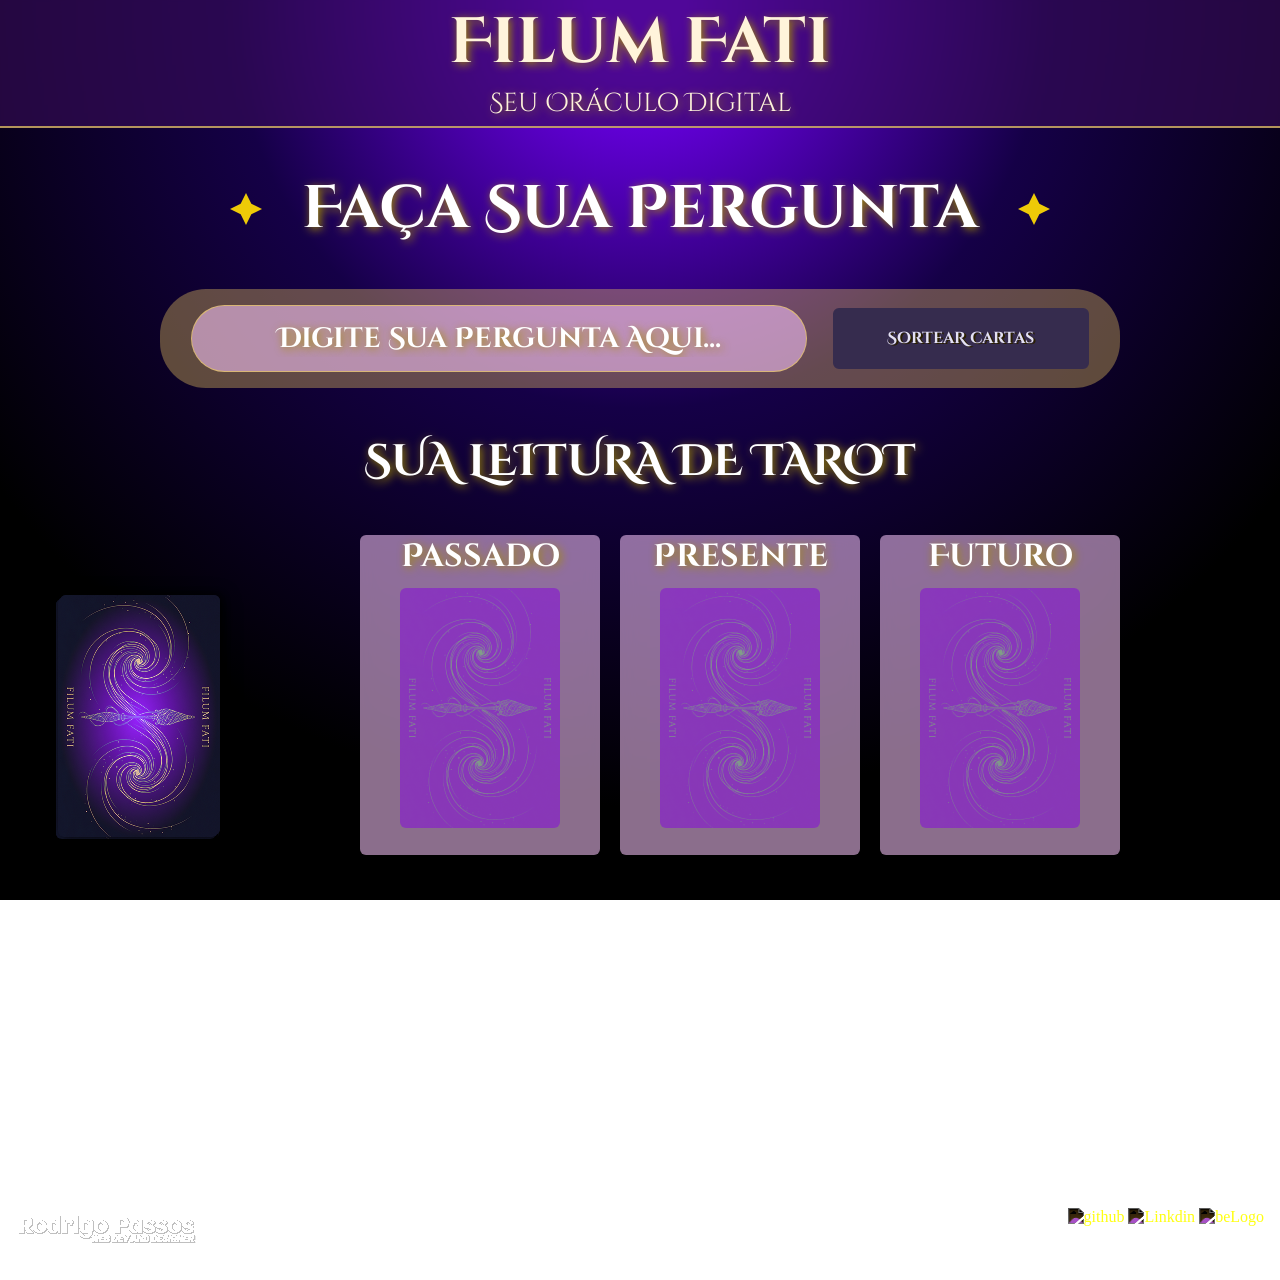
==== main.html @ f1e49e7f "updates" ====
<!doctype html>
<html lang="pt-br">
  <head>
    <meta charset="UTF-8" />
    <meta name="viewport" content="width=device-width, initial-scale=1.0" />
    <meta http-equiv="X-UA-Compatible" content="IE=edge" />
    <link rel="preconnect" href="https://fonts.googleapis.com" />
    <link rel="preconnect" href="https://fonts.gstatic.com" crossorigin />
    <link
      href="https://fonts.googleapis.com/css2?family=Bodoni+Moda:ital,opsz,wght@0,6..96,400..900;1,6..96,400..900&family=Cinzel+Decorative:wght@400;700;900&family=Cinzel:wght@400..900&family=Cookie&family=Mogra&display=swap"
      rel="stylesheet"
    />
    <link rel="stylesheet" href="./source/css/tarotStyle.css " />
    <link rel="icon" href="./assets/icon/favicon.svg " type="img" />
    <link
      href="https://fonts.googleapis.com/css2?family=Montserrat:wght@400&display=swap"
      rel="stylesheet"
    />
    <!--titulo do projeto-->
    <title>Filum Fati - Seu Oráculo Digital: Consulta e Orientação</title>
  </head>

  <body>
    <div class="background"></div>
    <!--cabeçalho do projeto-->
    <header class="cabecalho">
      <h1>Filum Fati</h1>
      <p>Seu Oráculo Digital</p>
    </header>
    <!--container do projeto-->
    <main class="container">
      <!--seção de fundo para animação-->
      <div class="backgroundCamada"></div>
      <div class="backgroundCamada1"></div>

      <!--coleta de informações do usuario-->
      <section class="frase">
        <img
          src="./assets/efeitos/diamond-thin-plus-shape.svg"
          alt="icone estrela"
        />
        <h1>Faça Sua Pergunta</h1>
        <img
          src="./assets/efeitos/diamond-thin-plus-shape.svg"
          alt="icone estrela"
        />
      </section>
      <section class="infoInput">
        <input
          id="Pergunta"
          type="text"
          autofocus
          placeholder="Digite Sua Pergunta Aqui..."
        />
        <button class="btn" id="btn" type="button">
          <audio id="Somdecarta" src="./assets/sons/card-sound.mp3"></audio>
          SorteaR cartas
        </button>
      </section>

      <!--resultado da pergunta do usuario-->
      <h2>SUA LEITURA DE TAROT</h2>
      <section class="resultado">
        <div class="cartaflip">
          <div class="deckback" id="deck1">
            <img src="./assets/cartas/backcard.png" alt="imagemCarta" />
          </div>

          <div class="deckfront" id="deck1">
            <img
              src="./assets/cartas/backcard.png"
              id="CartaPassado"
              alt="imagemCarta"
            />
          </div>
        </div>

        <div class="cartaflip2">
          <div class="deckback" id="deck"></div>

          <div class="deckfront" id="deck1">
            <img
              src="./assets/cartas/backcard.png"
              id="CartaPresente"
              alt="imagemCarta"
            />
          </div>
        </div>

        <div class="cartaflip3">
          <div class="deckback" id="deck">
            <img
              src="./assets/cartas/backcard.png"
              class="deck2"
              id="deck2"
              alt="imagemCarta"
            />
          </div>

          <div class="deckfront" id="deck1">
            <img
              src="./assets/cartas/backcard.png"
              id="CartaFuturo"
              alt="imagemCarta"
            />
          </div>
        </div>

        <!-- monte do baralho -->
        <article class="deck" id="deck">
          <div>
            <img src="./assets/cartas/backcard.png" alt="imagemCarta" />
          </div>
        </article>

        <article class="deck1" id="deck">
          <div>
            <img src="./assets/cartas/backcard.png" alt="imagemCarta" />
          </div>
        </article>

        <!-- Descrição e animação de flip -->
        <article class="carta">
          <h3>Passado</h3>
          <div class="cartacontainer">
            <img src="./assets/cartas/backcard1.png" alt="imagemCarta" />
          </div>
          <p class="descriçãoCarta1" id="descriçãoCartaPassado"></p>
        </article>

        <article class="carta">
          <h3>Presente</h3>
          <div class="cartacontainer">
            <img src="./assets/cartas/backcard1.png" alt="imagemCarta" />
          </div>

          <p class="descriçãoCarta2" id="descriçãoCartaPresente"></p>
        </article>

        <article class="carta">
          <h3>Futuro</h3>
          <div class="cartacontainer">
            <img src="./assets/cartas/backcard1.png" alt="imagemCarta" />
          </div>

          <p class="descriçãoCarta3" id="descriçãoCartaFuturo"></p>
        </article>
      </section>
    </main>

    <!--rodape do projeto-->
    <footer class="footer">
      <a
        class="footerLogo"
        href="https://linktr.ee/rodrigosteps"
        target="_blank"
      >
        <img src="./assets/icon/FOOTER2.svg" alt="logo footer" />
      </a>

      <div class="social">
        <div class="links">
          <a href="https://github.com/rodrigosteps" target="_blank">
            <img
              src="https://cdn.jsdelivr.net/gh/devicons/devicon@latest/icons/github/github-original-wordmark.svg"
              alt="github"
              id="logo1"
            />
          </a>

          <a href="https://www.linkedin.com/in/rodrigosps/" target="_blank">
            <img
              src="https://cdn.jsdelivr.net/gh/devicons/devicon@latest/icons/linkedin/linkedin-plain.svg"
              alt="Linkdin"
              id="logo3"
            />
          </a>

          <a href="https://www.behance.net/rodrigosteps" target="_blank">
            <img
              src="https://cdn.jsdelivr.net/gh/devicons/devicon@latest/icons/behance/behance-plain.svg"
              alt="beLogo"
              id="logo3"
            />
          </a>
        </div>
      </div>
    </footer>
  </body>

  <!--/////////////// Javacript ///////////////-->
  <script src="./source/js/tarotJs.js"></script>
</html>
---- source/css/tarotStyle.css ----
/*estilos gerais*/
* {
  margin: 0;
  padding: 0;
  box-sizing: border-box;
  text-decoration: none;
}

/*variaveis*/
:root {
  --fontsize: 70px;
  --borderRadius: 6px;
  --margin: 1em auto;
  --fontcolor: #fff4db;
  --panelcolor: #fdc8ff8c;
  --textH: white;
  --textShadow: 2px 2px 10px #a48f00;
  --trasition: all 0.3s ease;
  --cinzel: "Cinzel Decorative";
}

html,
body {
  width: 100%;
  height: 100vmax;
  scroll-behavior: smooth;
  scrollbar-color: #8e0cff #000000;
}

/*estilos do Background*/
.background {
  background: radial-gradient(circle,
      rgba(119, 0, 255, 1) 4%,
      rgba(21, 0, 71, 1) 37%,
      rgba(0, 0, 0, 1) 73%);
  position: fixed;
  width: 100%;
  height: 200%;
  top: -100%;
  left: 0%;
  z-index: -3;
}


.backgroundCamada {
  background-image: url(/tarotGame/assets/efeitos/granulado.png);
  opacity: 0.3;
  position: fixed;
  filter: contrast(80%) brightness(10%);
  top: 0%;
  left: 0%;
  width: 100%;
  height: 100%;
  z-index: -2;
}

.backgroundCamada1 {
  background-image: url(/tarotGame/assets/efeitos/estrelasGrandes.svg);
  background-repeat: repeat;
  opacity: 0.7;
  filter: blur(3px);
  position: fixed;
  top: -50%;
  left: -50%;
  width: 200%;
  height: 200%;
  z-index: -1;
  animation: rodar 100s linear infinite;
}

@keyframes rodar {
  from {
    transform: rotate(0deg);
  }

  to {
    transform: rotate(360deg);
  }
}

/*estilos do cabeçalho*/
.cabecalho {
  width: 100%;
  height: 4em;
  display: flex;
  flex-direction: column;
  text-align: center;
  background-color: #380d599c;
  backdrop-filter: blur(1px);
  font-family: var(--cinzel) ;
  color: var(--fontcolor);
  text-shadow: var(--textShadow);
  font-size: 2em;
  border-bottom: 2px solid #e6c665bd;
  background-image: url(/tarotGame/assets/efeitos/fioDeOuro.svg);
  background-size: 30em 4em;
  object-fit: cover;
  background-position: center;
  background-repeat: no-repeat;

}

.cabecalho p{
  font-size: 0.8em;
}

/*estilos do texto inicial*/
.container {
  margin: 0 auto;
  position: relative;
  width: 1200px;
  height: auto;
}

/*Frase principal*/
.frase {
  display: flex;
  flex-direction: row;
  justify-content: center;
  align-items: center;
  margin: var(--margin);
  color: var(--textH);
  font-size: 40px;
  font-family: var(--cinzel);
  text-shadow: var(--textShadow);
  gap: 40px;
}

.frase img {
  width: 32px;
  height: auto;
}

h2 {
  display: flex;
  flex-direction: column;
  justify-content: center;
  align-items: center;
  margin: var(--margin);
  text-shadow: var(--textShadow);
  font-size: 44px;
  font-family: var(--cinzel);
  text-shadow: var(--);
  color: var(--textH);
}

/*campo da pergunta*/
.infoInput {
  display: flex;
  flex-direction: row;
  justify-content: space-evenly;
  align-items: center;
  width: 60em;
  height: auto;
  margin: var(--margin);
  padding: 1em;
  gap: 10px;
  border-radius: 46px;
  font-family: var(--cinzel);
  background: rgba(241, 203, 100, 0.363);
}

.infoInput:hover {
  transition: var(--trasition);
  font-family: var(--cinzel);
  box-shadow: 0 0 40px 20px #6b006b;
}

.infoInput input {
  width: 22em;
  height: auto;
  border-radius: 46px;
  padding: 0.5em;
  font-family: var(--cinzel);
  text-align: center;
  font-size: 28px;
  font-weight: 600;
  text-shadow: var(--textShadow);
  text-overflow: ellipsis;
  border: none;
  border: solid 1px #e6c665bd;
  color: var(--textH);
  background-color: var(--panelcolor);
}

.infoInput input::placeholder {
  font-weight: 600;
  color: var(--textH);
  align-items: center;
  font-family: var(--cinzel);
}

.infoInput input:focus {
  outline: none;
  background-color: var(--panelcolor);
  transition: all 0.4s ease;
}

/*Botão da pergunta*/
.infoInput button {
  background-color: #362c4e;
  color: #e4e1f4;
  width: 16em;
  height: 3.8em;
  font-size: 16px;
  font-weight: bolder;
  font-family: "Cinzel Decorative";
  text-shadow: 2px 1px rgb(43, 32, 1);
  border-radius: 6px;
  border: 2px solid #362c4e;
  cursor: pointer;
}

.infoInput button:hover {
  background: linear-gradient(145deg, #4609b7 15%, #9875e9 60%);
  color: var(--textH);
              border: 1px solid #ba8004;
            font-weight: 800;
            transition: all 0.3s ease-in-out;
            text-shadow: 2px 1px rgb(43, 32, 1);
            transform: scale(1.05);
}

/*Area das cartas e resultado da pergunta*/
.resultado {
  width: 80%;
  display: flex;
  justify-content: right;
  margin: var(--margin);
  gap: 20px;
}




/*espaco das cartas*/
.carta {
  width: 15em;
  height: 20em;
  display: flex;
  flex-direction: column;
  align-items: center;
  border-radius: var(--borderRadius);
  background-color: var(--panelcolor);
  backdrop-filter: blur(10px);
  z-index: -1;
  gap: 10px;


  .cartacontainer {
    width: 10em;
    height: 15em;
  }

  h3 {
    font-family: var(--cinzel);
    font-size: 2em;
    color: var(--textH);
    text-shadow: var(--textShadow);
  }
}

.descriçãoCartaActive {
  background-color: var(--panelcolor);
  border-radius: var(--borderRadius);
  width: 15em;
  padding: 0 0.5em;
  margin: 0em 0.5em;
  font-size: 1em;
  font-weight:600;
  word-break: break-word;
  font-family: "Montserrat";
  text-align: center;
  text-shadow: 2px 2px 2px #000000 ;
  position: relative;
  color: var(--textH);
  top: 1.5em;
  border: 2px ridge rgb(236, 213, 61);
  animation: entry 2s ease-in-out forwards;
  transition: var(--trasition);
}

/*animação para revelar a descrição da carta*/
@keyframes entry {
from {
    transform: translateY(40px);
    opacity: 0;
    filter: blur(10px);
  }

  to {
    opacity: 1;

  }
}

.carta img {
  width: 10em;
  height: 15em;
  object-fit: cover;
  border-radius: var(--borderRadius);
  opacity: 0.6;
}

/*estilos para o monte de cartas e verso das cartas*/
.deck,
.deckback {
  position: absolute;
  left: 1em;
  margin-top: 4em;
      filter:drop-shadow( 1px 1px 4px #000000);

}
.deck1{
    position: absolute;
  left: 1.2em;
  margin-top: 4em;
      filter:drop-shadow( 1px 1px 10px #000000);
      z-index: -1;

}

/* O monte principal no topo */
.deck {
    filter:drop-shadow( 2px 2px 0px #000000);
}

.deckfront {
  position: absolute;
  left: 1em;
  margin-top: 4em;
  backface-visibility: hidden;
  

}

.deckback img,
.deck img,
.deckfront img ,.deck1 img{
  width: 10em;
  height: 15em;
  border-radius: var(--borderRadius);

  
}



/*Espaço para as cartas que fazem a animação*/
.cartaflip,
.cartaflip2,
.cartaflip3 {
  position: absolute;
  left: 0em;
  perspective: 1000px;
  transform-style: preserve-3d;

}

.cartaflip2 {
  transform: translate(2px, -2px);
  z-index: 2;
}

.cartaflip3 {
  transform: translate(4px, -4px);
  z-index: 1;
}

/*Animação do deck de cartas*/
.deck1Active {
  transition: 8s ease-in-out;
  animation: flip1 1s ease forwards;
}

.deck2Active {
  transition: 4s ease-in-out;
  animation: flip2 1s ease forwards;
}

.deck3Active {
  transition: 1s ease-in-out;
  animation: flip3 1s ease forwards;
}

@keyframes flip1 {
  0% {
    transform: translateX(0em) translateY(-1em);
  }

  90% {
    transform: translateX(21.5em) translateY(-1em);
  }

  95% {
    transform: translateX(21.5em) translateY(-1em) scale(1.2);

  }

  100% {
    transform: translateX(21.5em) translateY(-1em);
  }
}

@keyframes flip2 {
  0% {
    transform: translateX(0em) translateY(-1em);
  }

  90% {
    transform: translateX(37.75em) translateY(-1em);
  }

  95% {
    transform: translateX(37.75em) translateY(-1em) scale(1.2);
  }

  100% {
    transform: translateX(37.75em) translateY(-1em);

  }
}

@keyframes flip3 {
  0% {
    transform: translateX(0em) translateY(-1em);
  }

  90% {
    transform: translateX(54em) translateY(-1em);
  }

  95% {
    transform: translateX(54em) translateY(-1em) scale(1.2);
  }

  100% {
    transform: translateX(54em) translateY(-1em);
  }
}

/*Footer style*/
.footer {
  display: flex;
  flex-direction: row;
  flex-wrap: nowrap;
  justify-content: space-between;
  margin: 20em 1em 0em 1em;
  border-top: 1px solid white;
  padding-top: 2em;
}

.social img {
  width: 40px;
  filter: invert(100%);
}

.social img:hover {
  filter: invert(85%);
  transform: rotate(-10deg) scale(1.1);
}

.footerLogo img {
  width: 180px;
}
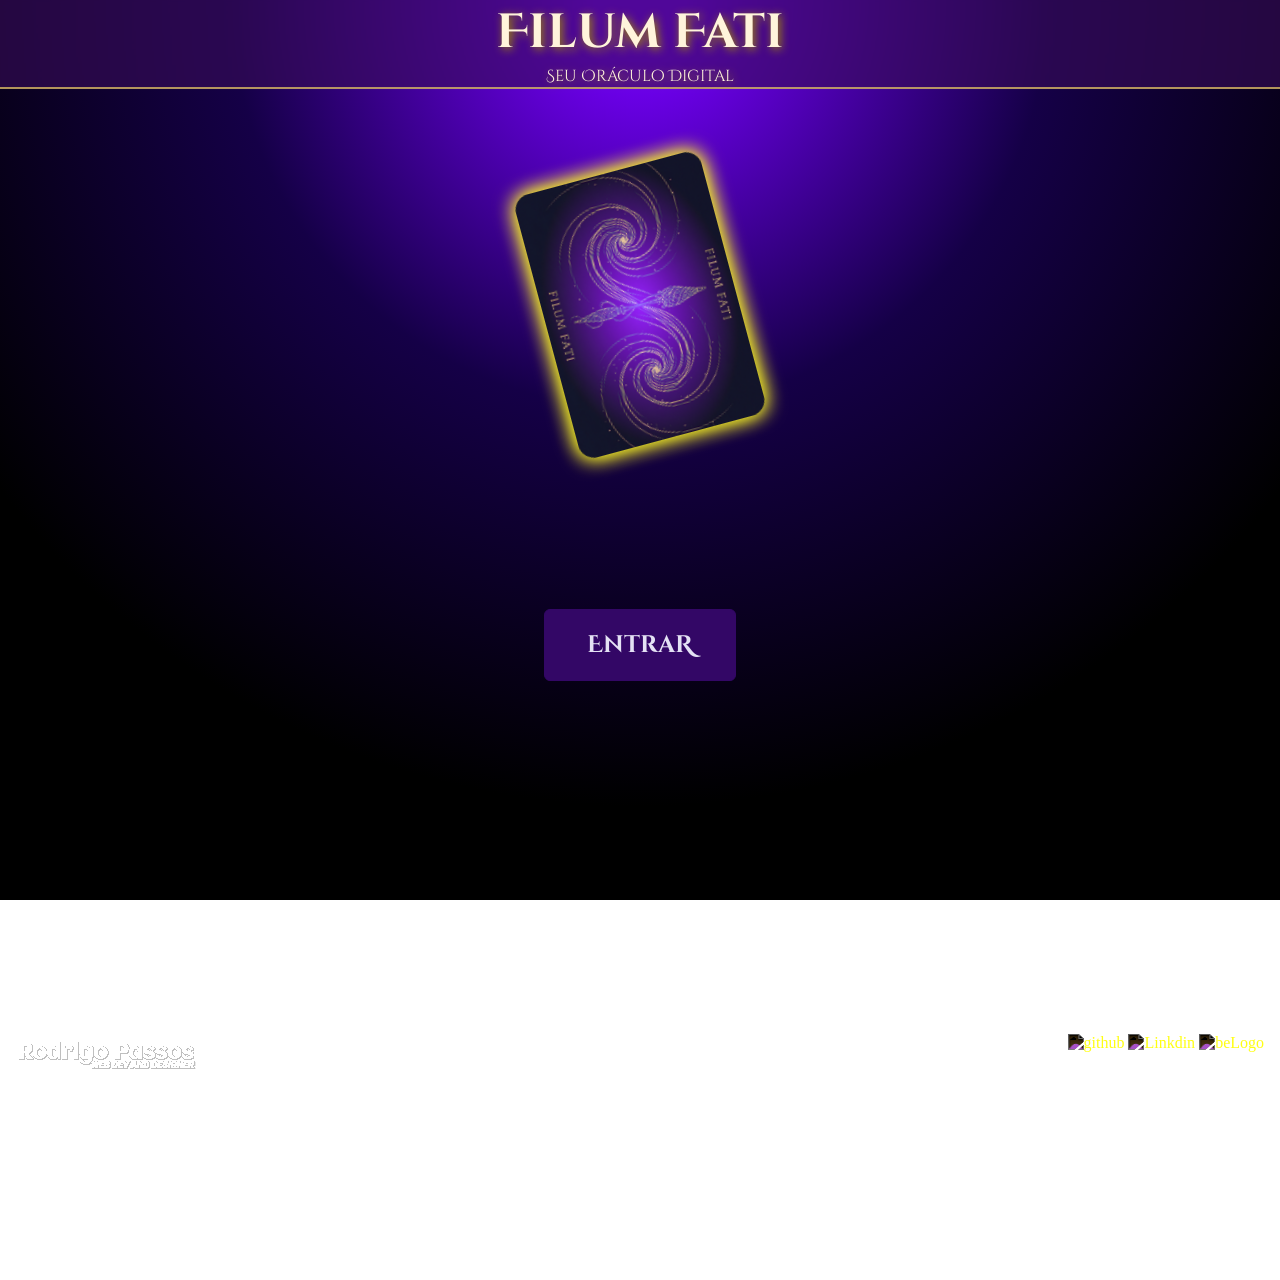
==== commit c07b12ea: "splash update" ====
--- a/main.html
+++ b/main.html
@@ -27,8 +27,24 @@
       <h1>Filum Fati</h1>
       <p>Seu Oráculo Digital</p>
     </header>
+
+    <!--SplashScreen-->
+    <section class="containerSplash" id="cSplahs">
+      <div class="cartaDemo">
+        <div class="Frente">
+          <img src="./assets/cartas/backcard.png" alt="" />
+        </div>
+        <div class="Verso">
+          <img src="./assets/cartas/backcard.png" alt="" />
+        </div>
+      </div>
+    </section>
+
+    <button id="splashButton" type="submit">EntraR</button>
+    <!--SplashScreen-->
+
     <!--container do projeto-->
-    <main class="container">
+    <main class="container" id="Conta">
       <!--seção de fundo para animação-->
       <div class="backgroundCamada"></div>
       <div class="backgroundCamada1"></div>
@@ -149,7 +165,7 @@
     </main>
 
     <!--rodape do projeto-->
-    <footer class="footer">
+    <footer class="footer" id="ftr">
       <a
         class="footerLogo"
         href="https://linktr.ee/rodrigosteps"
--- a/source/css/tarotStyle.css
+++ b/source/css/tarotStyle.css
@@ -81,7 +81,7 @@
 /*estilos do cabeçalho*/
 .cabecalho {
   width: 100%;
-  height: 4em;
+  height: auto;
   display: flex;
   flex-direction: column;
   text-align: center;
@@ -89,20 +89,133 @@
   backdrop-filter: blur(1px);
   font-family: var(--cinzel) ;
   color: var(--fontcolor);
-  text-shadow: var(--textShadow);
-  font-size: 2em;
   border-bottom: 2px solid #e6c665bd;
   background-image: url(/tarotGame/assets/efeitos/fioDeOuro.svg);
-  background-size: 30em 4em;
+  background-size: 100% 100%;
   object-fit: cover;
   background-position: center;
   background-repeat: no-repeat;
 
 }
 
+.cabecalho h1{
+  text-shadow: var(--textShadow);
+  font-size: 3em;
+}
 .cabecalho p{
-  font-size: 0.8em;
-}
+  font-size: 1em;
+  text-shadow: var(--textShadow);
+
+}
+
+      /*Carta Girando*/
+      .containerSplash {
+        display: flex;
+        justify-content: center;
+        flex-direction: column;
+        align-items: center;
+        margin: 2em auto;
+        width: 10em;
+        height: 23em;
+        animation: puff-in-center 0.7s cubic-bezier(0.47, 0, 0.745, 0.715) both;
+      }
+
+      .cartaDemo {
+        width: 40em;
+        height: auto;
+        display: flex;
+        flex-direction: row;
+        justify-content: center;
+        align-items: center;
+        perspective: 1000px;
+        animation: cartaGirando 4s linear 1s infinite;
+        backface-visibility: hidden;
+      }
+
+      @keyframes puff-in-center {
+        0% {
+          transform: scale(2);
+          filter: blur(4px);
+          opacity: 0;
+        }
+
+        100% {
+          transform: scale(1);
+          filter: blur(0px);
+          opacity: 1;
+          transform: rotate(-15deg);
+        }
+      }
+
+      /* Animação para girar a carta */
+      @keyframes cartaGirando {
+        from {
+          transform: rotateY(0deg);
+        }
+
+        to {
+          transform: rotateY(360deg);
+        }
+      }
+
+      .cartaDemo img {
+        width: 12em;
+        height: 17em;
+        aspect-ratio: 16/9;
+        object-fit: cover;
+        border-radius: 16px;
+        filter: drop-shadow(1px 0px 10px rgb(255, 251, 31));
+      }
+
+      .Frente,
+      .Verso {
+        position: absolute;
+        width: 12em;
+        height: 17em;
+      }
+
+      .Frente {
+        transform: rotateY(180deg);
+      }
+ 
+  #splashButton {
+        display: flex;
+        flex-direction: column;
+        justify-content: center;
+        align-items: center;
+        margin: 5em auto;
+        width: 8em;
+        height: 3em;
+        background-color: #330766;
+        color: #e4e1f4;
+        font-size: 24px;
+        font-weight: bolder;
+        font-family: "Cinzel Decorative";
+        border-radius: 6px;
+        border: 1px solid #330766;
+        cursor: pointer;
+        animation: entry 2s ease-in-out forwards;
+      }
+
+   #splashButton:hover {
+        background: #49009c;
+        border: 1px solid #ba8004;
+        font-weight: 800;
+        transition: all 0.3s ease-in-out;
+        text-shadow: 2px 1px rgb(43, 32, 1);
+        transform: scale(1.05);
+      }
+
+      @keyframes entry {
+        0% {
+          transform: translateY(50px);
+          opacity: 0;
+        }
+
+        100% {
+          opacity: 1;
+        }
+      }
 
 /*estilos do texto inicial*/
 .container {
@@ -110,6 +223,8 @@
   position: relative;
   width: 1200px;
   height: auto;
+  display: none;
+  flex-direction: column;
 }
 
 /*Frase principal*/
